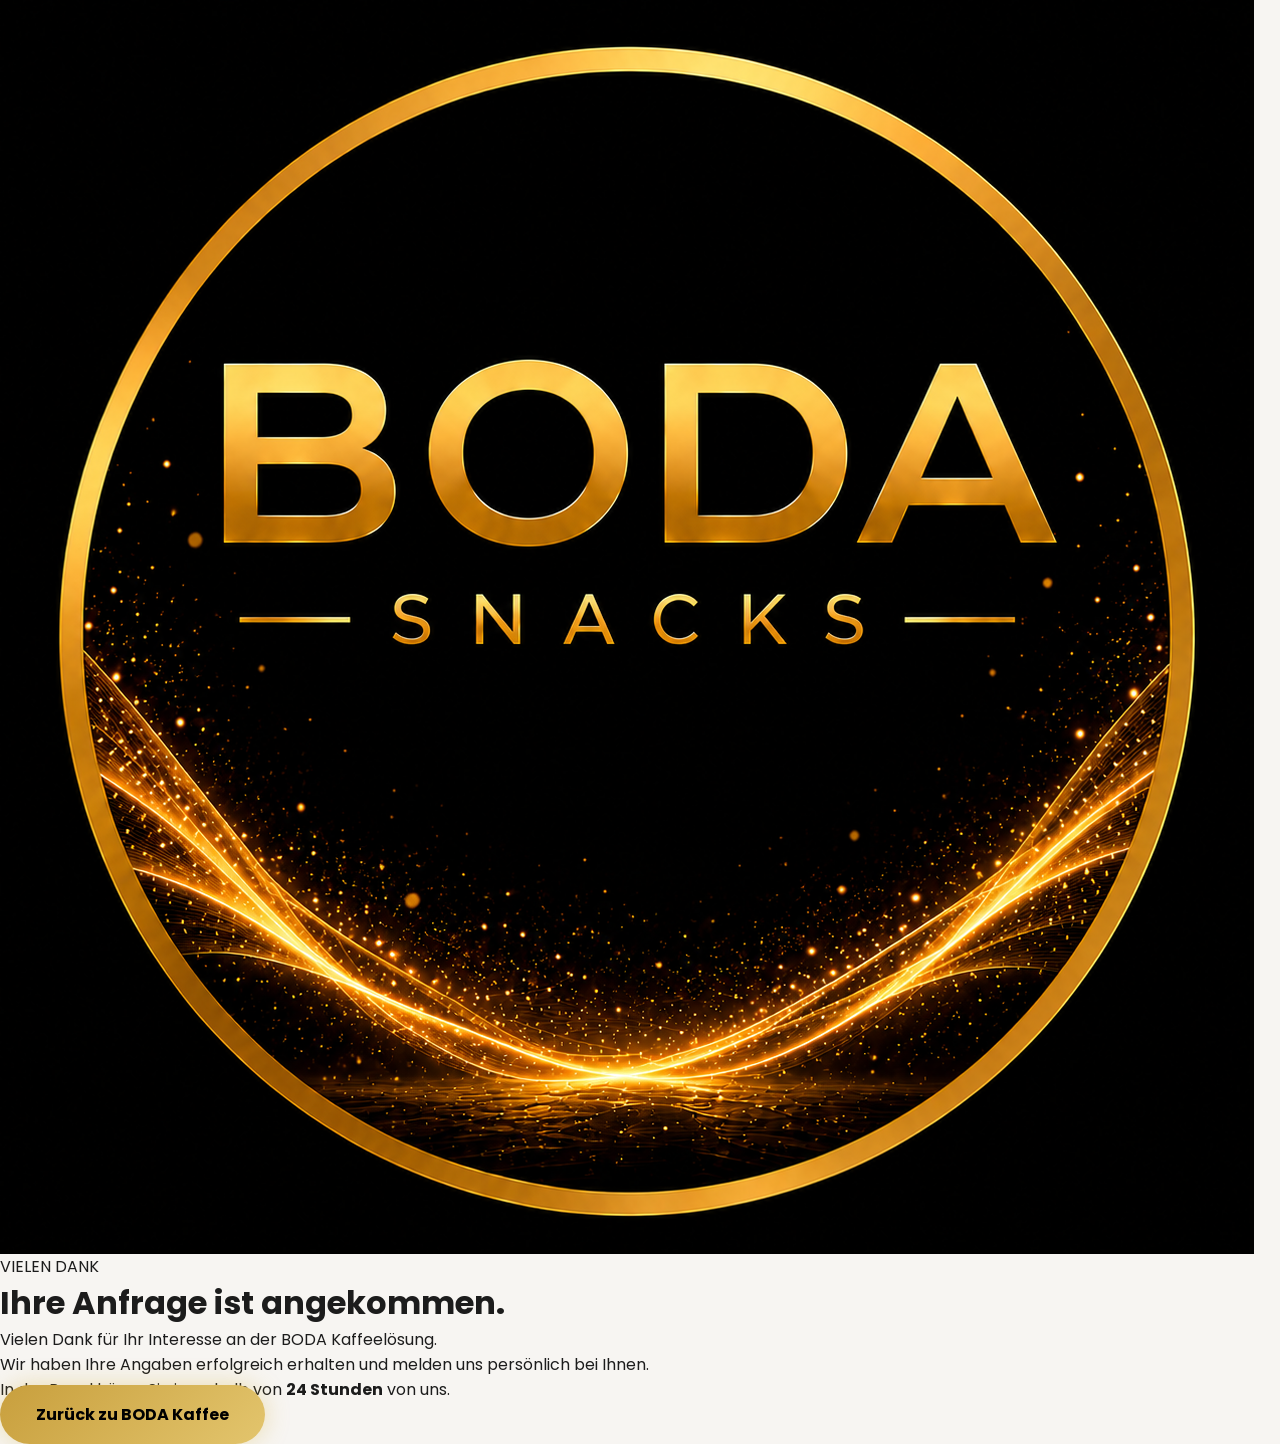
==== danke.html @ 067dc079 "Create danke.html" ====
<!DOCTYPE html>
<html lang="de">

<head>
    <meta charset="UTF-8">
    <meta name="viewport" content="width=device-width, initial-scale=1.0">

    <title>Vielen Dank | BODA Snacks Kaffee</title>

    <link rel="stylesheet" href="css/style.css">

    <link rel="preconnect" href="https://fonts.googleapis.com">
    <link rel="preconnect" href="https://fonts.gstatic.com" crossorigin>

    <link
        href="https://fonts.googleapis.com/css2?family=Poppins:wght@300;400;500;600;700;800&display=swap"
        rel="stylesheet">
</head>

<body>

    <main class="thank-you">

        <img
            src="logo.png"
            alt="BODA Snacks"
            class="thank-you-logo">

        <span class="thank-you-label">
            VIELEN DANK
        </span>

        <h1>
            Ihre Anfrage ist angekommen.
        </h1>

        <p>
            Vielen Dank für Ihr Interesse an der
            BODA Kaffeelösung.
        </p>

        <p>
            Wir haben Ihre Angaben erfolgreich erhalten
            und melden uns persönlich bei Ihnen.
        </p>

        <div class="thank-you-note">
            In der Regel hören Sie innerhalb von
            <strong>24 Stunden</strong> von uns.
        </div>

        <a
            href="index.html"
            class="btn-gold">
            Zurück zu BODA Kaffee
        </a>

    </main>

</body>
</html>
---- css/style.css ----
/* ========= RESET ========= */

*{
    margin:0;
    padding:0;
    box-sizing:border-box;
}

html{
    scroll-behavior:smooth;
}

body{

    font-family:'Poppins',sans-serif;

    background:#F7F5F2;

    color:#1C1C1C;

    overflow-x:hidden;

}

/* ========= FARBEN ========= */

:root{

    --gold:#C8A54B;
    --gold-light:#E5C870;

    --black:#171717;
    --white:#FFFFFF;

    --bg:#F7F5F2;
    --section:#FFFFFF;
    --section2:#F2EFE9;

    --text:#1F1F1F;
    --text-light:#6B6B6B;

}

/* ========= CONTAINER ========= */

.container{

    width:min(1200px,90%);
    margin:auto;

}

section{

    padding:140px 0;

}

a{

    text-decoration:none;

}

img{

    max-width:100%;
    display:block;

}

/* ===========================
   HERO
=========================== */

.hero{
    position:relative;
    min-height:100vh;
    padding:140px 0 80px;
}

.hero::before{

content:"";

position:absolute;

right:-250px;

top:-200px;

width:700px;

height:700px;

background:radial-gradient(circle,
rgba(212,175,55,.18) 0%,
transparent 70%);

filter:blur(80px);

pointer-events:none;

z-index:1;

}

.hero-video{
    position:absolute;
    inset:0;
    width:100%;
    height:100%;
    object-fit:cover;
    display:block;
    z-index:0;
    pointer-events:none;
    animation:heroZoom 20s ease-in-out infinite alternate;
}

.hero-overlay{
    position:absolute;
    inset:0;
    z-index:1;

    background:
    linear-gradient(
        to right,
        rgba(0,0,0,.35) 0%,
        rgba(0,0,0,.20) 45%,
        rgba(0,0,0,.10) 100%
    );
}

.navbar{
    position:fixed !important;
    top:20px;
    left:50%;
    transform:translateX(-50%);

    z-index:99999 !important;

    width:min(1200px,94%);
    background:rgba(10,10,10,.90);
    backdrop-filter:blur(18px);

    padding:18px 25px;
    border-radius:70px;
    border:1px solid rgba(255,255,255,.08);

    display:flex !important;
    align-items:center !important;
    flex-wrap:nowrap !important;
}

.logo img{
    height:55px;
}

.nav-links{
    display:flex;
    align-items:center;
    gap:40px;
    list-style:none;

    margin-left:auto;
    margin-right:30px;

    flex:0 0 auto;
}

.nav-links a{
    color:white;
    font-weight:500;
    transition:.3s;
}

.nav-links a:hover{
    color:var(--gold);
}

.btn-nav{
    display:flex !important;
    align-items:center;
    justify-content:center;

    flex:0 0 auto !important;

    background:var(--gold);
    color:#000;

    padding:14px 28px;
    border-radius:40px;

    font-weight:700;
    white-space:nowrap;

    margin:0 !important;
    position:static !important;

    z-index:100000 !important;
}

.hero-content{

    position:relative;
    z-index:5;

    display:flex;
    flex-direction:column;
    justify-content:center;

    max-width:760px;

    padding:60px;

    background:rgba(255,255,255,.06);

    backdrop-filter:blur(18px);

    border:1px solid rgba(255,255,255,.08);

    border-radius:35px;

    box-shadow:0 30px 80px rgba(0,0,0,.30);

    animation:heroFade 1.3s ease;
border-left:5px solid var(--gold);
}
.hero-badge{

display:inline-flex;

align-items:center;

gap:10px;

width:max-content;

padding:14px 26px;

border-radius:60px;

background:rgba(200,165,75,.18);

border:1px solid rgba(200,165,75,.30);

color:#fff;

font-weight:600;

margin-bottom:35px;

}

.hero h1{

color:#fff;

font-size:clamp(58px,7vw,92px);

font-weight:800;

line-height:1.05;

letter-spacing:-2px;

max-width:900px;

margin-bottom:35px;

}

.hero p{

font-size:22px;

line-height:1.9;

max-width:720px;

color:#ececec;

margin-bottom:50px;

}
.hero-buttons{

display:flex;

gap:20px;

flex-wrap:wrap;

margin-top:15px;

}

.btn-gold{
    background:linear-gradient(
        135deg,
        #c89f3d,
        #e3c56d
    );
    color:black;
    padding:18px 36px;
    border-radius:50px;
    font-weight:700;

    margin-top:25px;

    box-shadow:0 0 25px rgba(212,175,55,.35);
    transition:.35s;
}

.btn-gold:hover{

transform:translateY(-6px) scale(1.03);

box-shadow:0 20px 45px rgba(212,175,55,.45);

}

.btn-outline{

padding:18px 38px;

border-radius:50px;

border:2px solid rgba(255,255,255,.35);

color:white;

transition:.35s;

}

.btn-outline:hover{

background:white;

color:#111;

}


/* ===========================
   VORTEILE
=========================== */

.benefits{

background:var(--section);

}

.section-title{

    text-align:center;
    max-width:800px;
    margin:0 auto 70px;

}

.section-title span{

    color:var(--gold);
    font-weight:700;
    text-transform:uppercase;
    letter-spacing:2px;

}

.section-title h2{

    font-size:48px;
    margin:20px 0;

}

.section-title p{

    color:#bdbdbd;
    font-size:18px;
    line-height:1.8;

}

.benefit-grid{

    display:grid;
    grid-template-columns:repeat(auto-fit,minmax(260px,1fr));
    gap:30px;

}

.benefit-card{

    background:#ffffff;

    border:1px solid #ebe6db;

    border-radius:24px;

    padding:45px;

    transition:all .4s ease;

    box-shadow:0 15px 35px rgba(0,0,0,.05);

}

.benefit-card:hover{

    transform:translateY(-12px);

    border-color:var(--gold);

    box-shadow:0 0 35px rgba(212,175,55,.18);
    rotate:1deg;
}

.benefit-icon{

    font-size:48px;
    margin-bottom:20px;

}
/* ===========================
LUCIDE ICONS
=========================== */

.benefit-icon svg{

width:52px;

height:52px;

stroke:var(--gold);

stroke-width:1.8;

}
.benefit-card h3{

    margin-bottom:15px;
    color:var(--gold);

}

.benefit-card p{

    color:#d0d0d0;
    line-height:1.8;

}
/* ===========================
   COFFEE SHOWCASE
=========================== */

.coffee-showcase{

background:#0b0b0b;

}

.showcase-grid{

    display:grid;

    grid-template-columns:1fr 1fr;

    align-items:center;

    gap:80px;

}

.showcase-image{

    text-align:center;

}

.showcase-image img{

    width:100%;
    border-radius:26px;
    max-width:500px;

    transition:.5s;

    filter:drop-shadow(0 35px 40px rgba(0,0,0,.45));

}

.showcase-image img:hover{

    transform:scale(1.05);

}

.showcase-content p{
    color:#F2F2F2;
    line-height:1.9;
    margin-bottom:40px;
    font-size:18px;
}

.showcase-content h2{
    font-size:52px;
    margin:20px 0;
    color:#FFFFFF;
}

.showcase-content p{
    color:#F2F2F2;
    line-height:1.9;
    margin-bottom:40px;
    font-size:18px;
}

.coffee-list div{
    background:#171717;
    color:#FFFFFF;
    border-radius:12px;
    padding:18px;
    border:1px solid rgba(212,175,55,.30);
    font-weight:500;
}

.coffee-list{
    display:grid;
    grid-template-columns:repeat(2,1fr);
    gap:18px;
    margin-bottom:65px;
}


@media(max-width:900px){

.showcase-grid{

grid-template-columns:1fr;

}

.showcase-content{

text-align:center;

}
.coffee-list{
        grid-template-columns:1fr;
        gap:10px;
        margin-bottom:20px;
    }

}
/* ===========================
   STATS
=========================== */

.stats{

background:var(--section);
    padding:90px 0;

}

.stats-grid{

    display:grid;
    grid-template-columns:repeat(4,1fr);
    gap:30px;

}

.stat{

    text-align:center;
    background:white;
    padding:40px;
    border-radius:20px;
    border:1px solid rgba(212,175,55,.12);

}

.stat h2{

    color:var(--gold);
    font-size:54px;
    margin-bottom:10px;

}

.stat p{

    color:#cfcfcf;
    font-size:18px;

}

@media(max-width:900px){

.stats-grid{

grid-template-columns:repeat(2,1fr);

}

}

@media(max-width:600px){

.stats-grid{

grid-template-columns:1fr;

}

}
/* ===========================
   PROCESS
=========================== */

.process{

background:var(--section2);

}

.process-grid{

    display:grid;

    grid-template-columns:repeat(auto-fit,minmax(280px,1fr));

    gap:35px;

}

.process-card{

    background:#ffffff;

    border:1px solid #ebe6db;

    border-radius:24px;

    padding:45px;

    transition:all .4s ease;

    box-shadow:0 15px 35px rgba(0,0,0,.05);

}

.process-card:hover{

    transform:translateY(-12px);

    border-color:var(--gold);

    box-shadow:0 0 35px rgba(212,175,55,.18);
    rotate:-1deg;
}

.number{

    width:70px;

    height:70px;

    border-radius:50%;

    background:var(--gold);

    color:#000;

    display:flex;

    justify-content:center;

    align-items:center;

    font-size:30px;

    font-weight:700;

    margin:0 auto 25px;

}

.process-card h3{

    color:var(--gold);

    margin-bottom:15px;

    font-size:26px;

}

.process-card p{

  color:var(--text);

    line-height:1.8;

}

/* ===========================
   CONFIGURATOR
=========================== */

.configurator{

    background:var(--section);

    padding:100px 0;

}


/* ===========================
   LAYOUT
=========================== */

.configurator-layout{

    display:grid;

    grid-template-columns:
        minmax(0,1.35fr)
        minmax(320px,.65fr);

    gap:35px;

    margin-top:60px;

    align-items:start;

}


/* ===========================
   LINKES FORMULAR
=========================== */

.configurator-form{

    background:#ffffff;

    border:1px solid rgba(0,0,0,.08);

    border-radius:28px;

    padding:45px;

    box-shadow:
        0 20px 60px rgba(0,0,0,.08);

}


/* ===========================
   FORTSCHRITT
=========================== */

.config-progress{

    margin-bottom:45px;

}


.progress-top{

    display:flex;

    justify-content:space-between;

    align-items:center;

    margin-bottom:10px;

    font-size:13px;

    font-weight:600;

    color:#777;

}


.progress-bar{

    width:100%;

    height:6px;

    background:#eeeeee;

    border-radius:20px;

    overflow:hidden;

}


.progress-fill{

    width:16.66%;

    height:100%;

    background:var(--gold);

    border-radius:20px;

    transition:width .4s ease;

}


/* ===========================
   SCHRITTE
=========================== */

.config-step{

    display:none;

    animation:
        configFade .4s ease;

}


.config-step.active{

    display:block;

}


@keyframes configFade{

    from{

        opacity:0;

        transform:translateY(10px);

    }

    to{

        opacity:1;

        transform:translateY(0);

    }

}


/* ===========================
   SCHRITT TEXT
=========================== */

.step-number{

    display:inline-block;

    color:var(--gold);

    font-size:12px;

    font-weight:700;

    letter-spacing:2px;

    margin-bottom:10px;

}


.config-step h3{

    font-size:32px;

    line-height:1.2;

    color:#222;

    margin-bottom:12px;

}


.step-description{

    color:#777;

    font-size:15px;

    line-height:1.6;

    margin-bottom:30px;

}


/* ===========================
   AUSWAHL BUTTONS
=========================== */

.option-grid{

    display:grid;

    grid-template-columns:
        repeat(2,1fr);

    gap:14px;

}


.config-option{

    width:100%;

    text-align:left;

    background:#fafafa;

    border:1px solid #e5e5e5;

    border-radius:16px;

    padding:20px;

    cursor:pointer;

    transition:
        all .25s ease;

    font-family:
        'Poppins',
        sans-serif;

}


.config-option strong{

    display:block;

    color:#222;

    font-size:18px;

    margin-bottom:5px;

}


.config-option span{

    color:#888;

    font-size:13px;

}


.config-option:hover{

    border-color:var(--gold);

    transform:translateY(-2px);

}


.config-option.selected{

    background:#171717;

    border-color:#171717;

}


.config-option.selected strong{

    color:var(--gold);

}


.config-option.selected span{

    color:#ddd;

}


/* ===========================
   CHECKBOXEN
=========================== */

.checkbox-grid{

    display:grid;

    grid-template-columns:
        repeat(2,1fr);

    gap:12px;

}


.config-checkbox{

    position:relative;

    display:flex;

    align-items:center;

    gap:12px;

    background:#fafafa;

    border:1px solid #e5e5e5;

    border-radius:14px;

    padding:15px;

    cursor:pointer;

    transition:
        .25s ease;

}


.config-checkbox input{

    position:absolute;

    opacity:0;

    pointer-events:none;

}


.checkmark{

    width:23px;

    height:23px;

    border:1px solid #ccc;

    border-radius:7px;

    display:flex;

    align-items:center;

    justify-content:center;

    color:transparent;

    font-size:13px;

    font-weight:700;

    flex-shrink:0;

}


.config-checkbox input:checked
+ .checkmark{

    background:var(--gold);

    border-color:var(--gold);

    color:#111;

}


.config-checkbox:has(
    input:checked
){

    border-color:var(--gold);

    background:#fffaf0;

}


.checkbox-text{

    font-size:14px;

    color:#333;

}


/* ===========================
   NAVIGATION
=========================== */

.config-navigation{

    display:flex;

    justify-content:space-between;

    align-items:center;

    gap:15px;

    margin-top:40px;

    padding-top:30px;

    border-top:1px solid #eeeeee;

}


.config-back,
.config-next{

    border:none;

    border-radius:10px;

    padding:14px 22px;

    font-family:
        'Poppins',
        sans-serif;

    font-weight:600;

    cursor:pointer;

    transition:
        .25s ease;

}


.config-back{

    background:#f1f1f1;

    color:#555;

}


.config-back:hover:not(:disabled){

    background:#e5e5e5;

}


.config-back:disabled{

    opacity:.4;

    cursor:not-allowed;

}


.config-next{

    background:#171717;

    color:white;

}


.config-next:hover{

    background:var(--gold);

    color:#111;

    transform:translateX(3px);

}


/* ===========================
   RECHTE BODA BOX
=========================== */

.configurator-summary{

    background:#171717;

    border-radius:28px;

    color:white;

    overflow:hidden;

    position:sticky;

    top:120px;

}


.summary-inner{

    padding:40px;

}


.summary-eyebrow{

    display:block;

    color:var(--gold);

    font-size:11px;

    font-weight:700;

    letter-spacing:2px;

    margin-bottom:12px;

}


.summary-inner h3{

    font-size:34px;

    line-height:1.2;

    margin-bottom:15px;

}


.summary-intro{

    color:#aaa;

    line-height:1.7;

    font-size:15px;

    margin-bottom:30px;

}


/* ===========================
   LEISTUNGEN
=========================== */

.summary-points{

    display:flex;

    flex-direction:column;

    gap:16px;

}


.summary-point{

    display:flex;

    align-items:center;

    gap:14px;

}


.summary-icon{

    width:40px;

    height:40px;

    border-radius:11px;

    background:#242424;

    display:flex;

    align-items:center;

    justify-content:center;

    flex-shrink:0;

}


.summary-icon svg{

    width:19px;

    height:19px;

    stroke:var(--gold);

}


.summary-point strong{

    display:block;

    font-size:14px;

    margin-bottom:3px;

}


.summary-point span{

    display:block;

    color:#777;

    font-size:12px;

}


/* ===========================
   BADGE
=========================== */

.summary-badge{

    margin-top:30px;

    padding:18px;

    border-radius:15px;

    border:
        1px solid
        rgba(200,165,75,.3);

    background:
        rgba(200,165,75,.07);

}


.summary-badge strong{

    color:var(--gold);

    font-size:18px;

}


.summary-badge span{

    display:block;

    color:white;

    font-size:18px;

}


/* ===========================
   KAFFEE VISUAL
=========================== */

.summary-visual{

    height:170px;

    position:relative;

    margin:
        25px -40px -40px;

    overflow:hidden;

    background:
        radial-gradient(
            circle at center,
            rgba(200,165,75,.18),
            transparent 65%
        );

}


/* ===========================
   TASSE
=========================== */

.coffee-cup{

    position:absolute;

    left:50%;

    bottom:25px;

    transform:
        translateX(-50%);

    width:95px;

    height:70px;

    border:
        4px solid #ddd;

    border-top:none;

    border-radius:
        0 0 30px 30px;

}


.coffee-liquid{

    position:absolute;

    left:7px;

    right:7px;

    top:8px;

    height:18px;

    background:#3b2416;

    border-radius:50%;

}


.coffee-cup::after{

    content:"";

    position:absolute;

    right:-30px;

    top:8px;

    width:27px;

    height:35px;

    border:
        4px solid #ddd;

    border-left:none;

    border-radius:
        0 20px 20px 0;

}


/* ===========================
   DAMPF
=========================== */

.coffee-steam{

    position:absolute;

    bottom:73px;

    width:3px;

    height:40px;

    background:
        rgba(255,255,255,.25);

    border-radius:50%;

    animation:
        steam 2s infinite
        ease-in-out;

}


.steam-one{

    left:30px;

}


.steam-two{

    left:55px;

    animation-delay:.7s;

}


@keyframes steam{

    0%,
    100%{

        opacity:0;

        transform:
            translateY(8px);

    }

    50%{

        opacity:1;

        transform:
            translateY(-5px);

    }

}


/* ===========================
   KAFFEEBOHNEN
=========================== */

.coffee-beans span{

    position:absolute;

    width:15px;

    height:10px;

    background:#4a2b1b;

    border-radius:50%;

}


.coffee-beans span:nth-child(1){

    left:22%;

    bottom:35px;

    transform:rotate(25deg);

}


.coffee-beans span:nth-child(2){

    left:30%;

    bottom:55px;

    transform:rotate(-20deg);

}


.coffee-beans span:nth-child(3){

    right:25%;

    bottom:42px;

    transform:rotate(35deg);

}


.coffee-beans span:nth-child(4){

    right:18%;

    bottom:65px;

    transform:rotate(-15deg);

}


.coffee-beans span:nth-child(5){

    left:18%;

    bottom:75px;

    transform:rotate(40deg);

}


/* ===========================
   ABSCHLUSS
=========================== */

.config-complete{

    display:none;

    text-align:center;

    max-width:700px;

    margin:
        40px auto 0;

    padding:
        55px 30px;

    background:#171717;

    color:white;

    border-radius:28px;

    animation:
        configFade .5s ease;

}


.config-complete.visible{

    display:block;

}


.complete-icon{

    width:60px;

    height:60px;

    margin:
        0 auto 20px;

    display:flex;

    align-items:center;

    justify-content:center;

    border-radius:50%;

    background:var(--gold);

    color:#111;

    font-size:28px;

    font-weight:700;

}


.config-complete > span{

    color:var(--gold);

    font-size:11px;

    font-weight:700;

    letter-spacing:2px;

}


.config-complete h3{

    font-size:32px;

    margin:12px 0;

}


.config-complete p{

    color:#aaa;

    line-height:1.7;

    max-width:550px;

    margin:
        0 auto 25px;

}


/* ===========================
   TABLET
=========================== */

@media(max-width:900px){

    .configurator-layout{

        grid-template-columns:1fr;

    }


    .configurator-summary{

        position:relative;

        top:auto;

        order:-1;

    }

}


/* ===========================
   MOBILE
=========================== */

@media(max-width:650px){

    .configurator{

        padding:70px 0;

    }


    .configurator-form{

        padding:25px;

        border-radius:22px;

    }


    .summary-inner{

        padding:30px;

    }


    .summary-visual{

        margin-left:-30px;

        margin-right:-30px;

        margin-bottom:-30px;

    }


    .config-step h3{

        font-size:26px;

    }


    .option-grid,
    .checkbox-grid{

        grid-template-columns:1fr;

    }


    .config-navigation{

        flex-direction:column-reverse;

        align-items:stretch;

    }


    .config-back,
    .config-next{

        width:100%;

        text-align:center;

    }

}
/* ===========================
   TRUST
=========================== */

.trust{

background:var(--section2);

}

.logo-grid{

    display:grid;

    grid-template-columns:repeat(auto-fit,minmax(180px,1fr));

    gap:30px;

    margin-top:60px;

}

.logo-box{

    height:120px;

    background:#ffffff;

    border-radius:24px;

    border:1px solid #ebe6db;

    display:flex;

    justify-content:center;

    align-items:center;

    color:#777;

    font-size:20px;

    transition:.35s;

    box-shadow:0 10px 25px rgba(0,0,0,.04);

}

.logo-box:hover{

    transform:translateY(-8px);

    border-color:var(--gold);

}
/* ===========================
   CTA
=========================== */

.cta{

background:var(--section);

}

.cta-grid{

display:grid;

grid-template-columns:1fr 1fr;

gap:70px;

align-items:center;

}

.cta-text span{

color:var(--gold);

font-weight:700;

text-transform:uppercase;

}

.cta-text h2{

font-size:52px;

margin:20px 0;

}

.cta-text p{

color:#d2d2d2;

line-height:1.8;

margin-bottom:35px;

}

.cta-list{

list-style:none;

}

.cta-list li{

margin:18px 0;

font-size:18px;

}

.contact-form{

display:flex;

flex-direction:column;

gap:20px;

}

.contact-form input,
.contact-form textarea{

background:#1b1b1b;

border:1px solid rgba(212,175,55,.15);

padding:18px;

border-radius:14px;

color:white;

font-size:16px;

}

.contact-form input:focus,
.contact-form textarea:focus{

outline:none;

border-color:var(--gold);

}

.contact-form button{

cursor:pointer;

border:none;

}

@media(max-width:900px){

.cta-grid{

grid-template-columns:1fr;

}

}
/* ===========================
   FOOTER
=========================== */

.footer{

background:#080808;

padding:80px 0 20px;

border-top:1px solid rgba(212,175,55,.12);

}

.footer-grid{

display:grid;

grid-template-columns:2fr 1fr 1fr 1fr;

gap:50px;

}

.footer-logo{

height:60px;

margin-bottom:25px;

}

.footer h4{

margin-bottom:20px;

color:var(--gold);

}

.footer p{

color:#bfbfbf;

line-height:1.8;

}

.footer a{

display:block;

margin:12px 0;

color:#bfbfbf;

transition:.3s;

}

.footer a:hover{

color:var(--gold);

}

.copyright{

text-align:center;

margin-top:60px;

padding-top:25px;

border-top:1px solid rgba(255,255,255,.08);

color:#777;

font-size:15px;

}

@media(max-width:900px){

.footer-grid{

grid-template-columns:1fr;

text-align:center;

}

.footer-logo{

margin:auto auto 25px;

}

}
/* ===========================
SCROLL ANIMATION
=========================== */

.hidden{

opacity:0;

transform:translateY(80px);

transition:all .9s ease;

}

.show{

opacity:1;

transform:translateY(0);

}
@keyframes heroFade{

from{

opacity:0;

transform:translateY(50px);

}

to{

opacity:1;

transform:translateY(0);

}
}
/* ===========================
NAVBAR SCROLL
=========================== */

.navbar{

    transition:all .4s ease;

}

.navbar-scroll{

    padding:14px 30px;

    background:rgba(8,8,8,.92);

    box-shadow:0 15px 35px rgba(0,0,0,.35);

}
.section-title h2{

    position:relative;

    display:inline-block;

}

.section-title h2::after{

    content:"";

    position:absolute;

    left:50%;

    transform:translateX(-50%);

    bottom:-18px;

    width:90px;

    height:4px;

    border-radius:20px;

    background:var(--gold);

}
/* ===========================
HAMBURGER
=========================== */

.hamburger{

display:none;

flex-direction:column;

gap:6px;

cursor:pointer;

}

.hamburger span{

width:28px;

height:3px;

background:white;

border-radius:20px;

transition:.3s;

}

@media(max-width:950px){

.nav-links{

display:none;

}

.btn-nav{

display:none;

}

.hamburger{

display:flex;

}
}
.mobile-open{

display:flex !important;

position:absolute;

top:90px;

left:0;

right:0;

background:#111;

padding:35px;

flex-direction:column;

text-align:center;

border-radius:20px;

gap:25px;

}
::selection{

background:var(--gold);

color:black;

}
::selection{

background:var(--gold);

color:black;

}
::-webkit-scrollbar{

width:12px;

}

::-webkit-scrollbar-track{

background:#111;

}

::-webkit-scrollbar-thumb{

background:var(--gold);

border-radius:50px;

}

::-webkit-scrollbar-thumb:hover{

background:#e2bf54;

}
@keyframes heroZoom{

0%{

transform:scale(1);

}

100%{

transform:scale(1.08);

}

}
.scroll-indicator{

position:absolute;

left:50%;

bottom:35px;

transform:translateX(-50%);

width:32px;

height:56px;

border:2px solid white;

border-radius:30px;

display:flex;

justify-content:center;

padding-top:10px;

z-index:20;

}

.scroll-indicator span{

width:6px;

height:12px;

background:white;

border-radius:20px;

animation:scrollDown 2s infinite;

}
button,
a{

transition:all .35s ease;

}
@keyframes scrollDown{

0%{

transform:translateY(0);

opacity:1;

}

100%{

transform:translateY(20px);

opacity:0;

}

}
/* ===========================
   TRUST – BODA PLATZHALTER
=========================== */

.boda-placeholder{

    display:flex;

    align-items:center;

    justify-content:center;

}


.boda-placeholder img{

    width:70px;

    height:70px;

    object-fit:contain;

    opacity:.55;

}


.trust-placeholder-text{

    text-align:center;

    margin-top:35px;

}


.trust-placeholder-text strong{

    display:block;

    font-size:16px;

    margin-bottom:6px;

}


.trust-placeholder-text span{

    display:block;

    color:#999;

    font-size:13px;

}
/* ===========================
   TRUST LOGOS – KORREKTUR
=========================== */

.trust .logo-box.boda-placeholder {
    display: flex;
    align-items: center;
    justify-content: center;
    overflow: hidden;
    height: 100px;
}

.trust .logo-box.boda-placeholder img {
    width: 65px !important;
    height: 65px !important;
    max-width: 65px !important;
    max-height: 65px !important;
    object-fit: contain;
    display: block;
    opacity: 0.55;
}
/* ===========================
   KONFIGURATOR – SERVICEPAUSCHALE
=========================== */

.config-price {
    margin: 35px auto 10px;
    padding: 24px 30px;
    max-width: 520px;
    text-align: center;
    border: 1px solid rgba(212, 167, 55, 0.35);
    border-radius: 18px;
    background: rgba(20, 20, 20, 0.04);
}

.config-price span {
    display: block;
    font-size: 14px;
    margin-bottom: 8px;
    font-weight: 600;
}

.config-price strong {
    display: block;
    font-size: 32px;
    margin-bottom: 10px;
}

.config-price small {
    display: block;
    font-size: 13px;
    line-height: 1.6;
    opacity: 0.7;
}

.config-service-price {
    display: block;
    width: 100%;
    margin: 30px 0;
    padding: 22px;
    text-align: center;
    border: 1px solid rgba(212, 167, 55, 0.35);
    border-radius: 18px;
    box-sizing: border-box;
}

.config-service-price span {
    display: block;
    margin-bottom: 8px;
    font-size: 14px;
    font-weight: 600;
}

.config-service-price strong {
    display: block;
    margin-bottom: 8px;
    font-size: 32px;
}

.config-service-price small {
    display: block;
    font-size: 13px;
    line-height: 1.5;
    opacity: 0.7;
}
.config-service-price {
    width: 100%;
    max-width: 520px;
    margin: 30px auto;
    padding: 24px 28px;
    text-align: center;
    border: 1px solid rgba(212, 167, 55, 0.35);
    border-radius: 18px;
    box-sizing: border-box;
}

.config-service-price span {
    display: block;
    font-size: 14px;
    font-weight: 600;
    margin-bottom: 8px;
}

.config-service-price strong {
    display: block;
    font-size: 32px;
    line-height: 1.2;
    margin-bottom: 10px;
}

.config-service-price small {
    display: block;
    font-size: 13px;
    line-height: 1.5;
    opacity: 0.7;
}
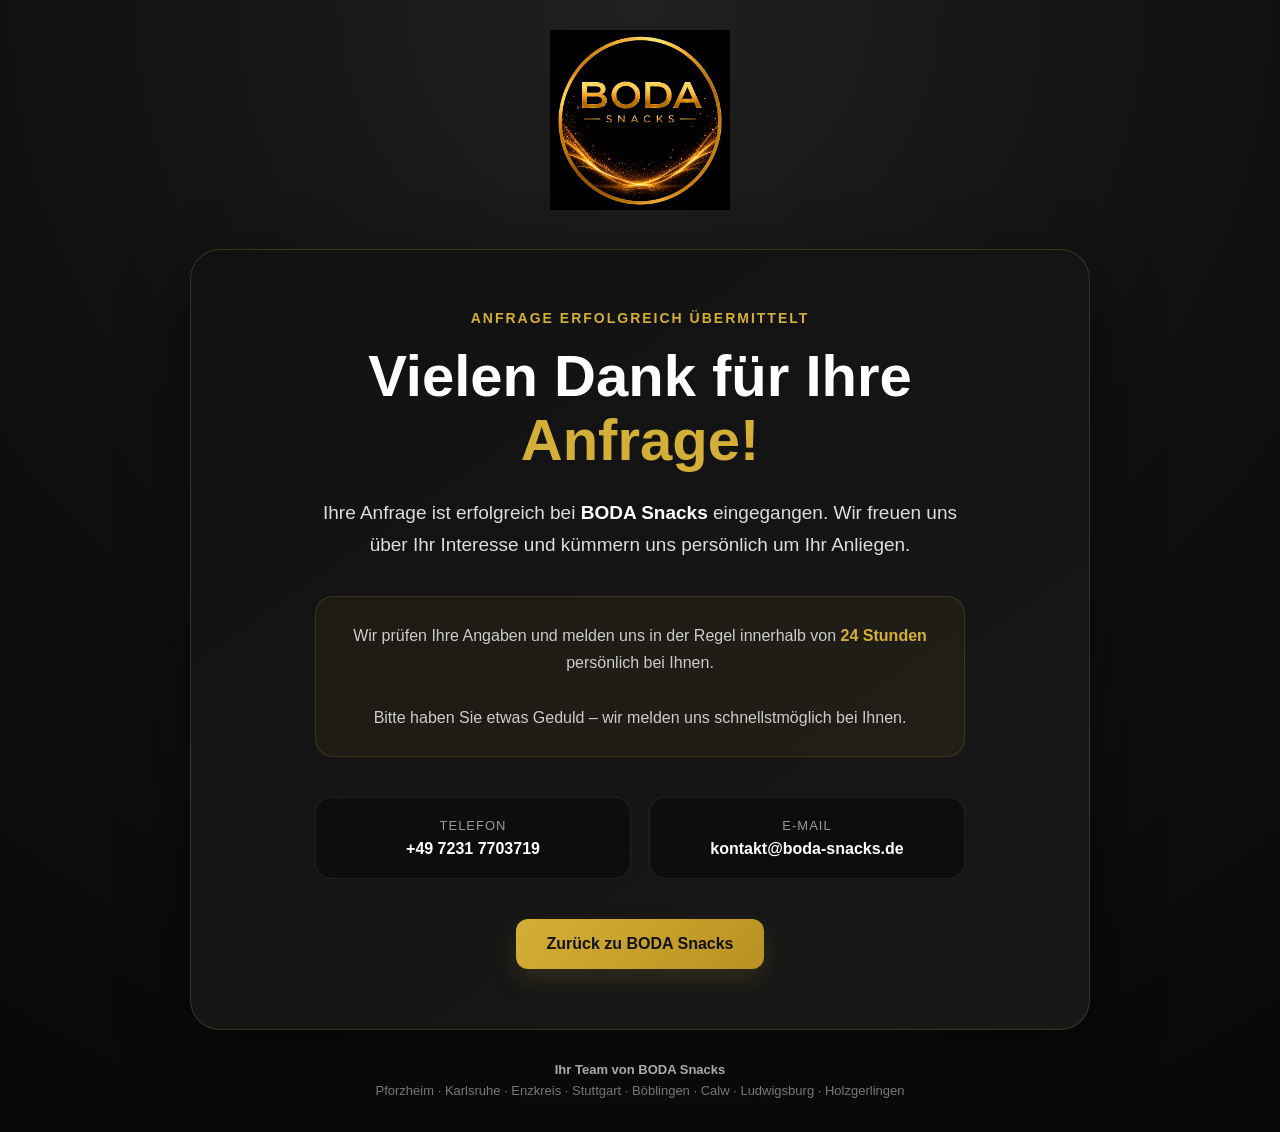
==== commit 8308c92f: "Update danke.html" ====
--- a/danke.html
+++ b/danke.html
@@ -1,59 +1,575 @@
 <!DOCTYPE html>
 <html lang="de">
-
 <head>
     <meta charset="UTF-8">
-    <meta name="viewport" content="width=device-width, initial-scale=1.0">
-
-    <title>Vielen Dank | BODA Snacks Kaffee</title>
-
-    <link rel="stylesheet" href="css/style.css">
-
-    <link rel="preconnect" href="https://fonts.googleapis.com">
-    <link rel="preconnect" href="https://fonts.gstatic.com" crossorigin>
-
-    <link
-        href="https://fonts.googleapis.com/css2?family=Poppins:wght@300;400;500;600;700;800&display=swap"
-        rel="stylesheet">
+
+    <meta
+        name="viewport"
+        content="width=device-width, initial-scale=1.0">
+
+    <title>Vielen Dank für Ihre Anfrage | BODA Snacks</title>
+
+    <meta
+        name="description"
+        content="Vielen Dank für Ihre Anfrage bei BODA Snacks. Wir melden uns in der Regel innerhalb von 24 Stunden persönlich bei Ihnen.">
+
+    <style>
+
+        /* ==========================================
+           GRUNDLAYOUT
+        ========================================== */
+
+        * {
+            box-sizing: border-box;
+            margin: 0;
+            padding: 0;
+        }
+
+        html {
+            scroll-behavior: smooth;
+        }
+
+        body {
+            font-family:
+                Arial,
+                Helvetica,
+                sans-serif;
+
+            background:
+                radial-gradient(
+                    circle at top,
+                    #202020 0%,
+                    #111 45%,
+                    #080808 100%
+                );
+
+            color: #fff;
+
+            min-height: 100vh;
+
+            display: flex;
+            align-items: center;
+            justify-content: center;
+
+            padding: 30px 20px;
+        }
+
+
+        /* ==========================================
+           CONTAINER
+        ========================================== */
+
+        .page {
+            width: 100%;
+            max-width: 900px;
+        }
+
+
+        /* ==========================================
+           LOGO
+        ========================================== */
+
+        .logo {
+            text-align: center;
+            margin-bottom: 35px;
+        }
+
+        .logo img {
+            width: 180px;
+            max-width: 70%;
+            height: auto;
+            display: inline-block;
+        }
+
+
+        /* ==========================================
+           HAUPTKARTE
+        ========================================== */
+
+        .thank-you-card {
+
+            background:
+                linear-gradient(
+                    145deg,
+                    #111,
+                    #181818
+                );
+
+            border:
+                1px solid
+                rgba(212,175,55,.20);
+
+            border-radius: 30px;
+
+            padding: 60px 55px;
+
+            text-align: center;
+
+            box-shadow:
+                0 25px 70px
+                rgba(0,0,0,.45);
+
+        }
+
+
+        /* ==========================================
+           GOLD LABEL
+        ========================================== */
+
+        .eyebrow {
+
+            color: #d4af37;
+
+            font-size: 14px;
+
+            font-weight: 700;
+
+            letter-spacing: 2px;
+
+            text-transform: uppercase;
+
+            margin-bottom: 18px;
+
+        }
+
+
+        /* ==========================================
+           ÜBERSCHRIFT
+        ========================================== */
+
+        h1 {
+
+            font-size: clamp(
+                34px,
+                6vw,
+                58px
+            );
+
+            line-height: 1.1;
+
+            margin-bottom: 25px;
+
+            font-weight: 800;
+
+        }
+
+        h1 span {
+            color: #d4af37;
+        }
+
+
+        /* ==========================================
+           TEXT
+        ========================================== */
+
+        .intro {
+
+            max-width: 650px;
+
+            margin: 0 auto 35px;
+
+            font-size: 19px;
+
+            line-height: 1.7;
+
+            color: #ddd;
+
+        }
+
+        .intro strong {
+            color: #fff;
+        }
+
+
+        /* ==========================================
+           BESTÄTIGUNG
+        ========================================== */
+
+        .confirmation {
+
+            max-width: 650px;
+
+            margin: 0 auto 40px;
+
+            padding: 25px 30px;
+
+            background:
+                rgba(212,175,55,.06);
+
+            border:
+                1px solid
+                rgba(212,175,55,.16);
+
+            border-radius: 18px;
+
+        }
+
+        .confirmation p {
+
+            color: #ccc;
+
+            font-size: 16px;
+
+            line-height: 1.7;
+
+        }
+
+        .confirmation strong {
+            color: #d4af37;
+        }
+
+
+        /* ==========================================
+           KONTAKT
+        ========================================== */
+
+        .contact-section {
+
+            display: grid;
+
+            grid-template-columns:
+                repeat(2, 1fr);
+
+            gap: 18px;
+
+            max-width: 650px;
+
+            margin: 0 auto 40px;
+
+        }
+
+        .contact-item {
+
+            padding: 20px;
+
+            background: #0d0d0d;
+
+            border:
+                1px solid
+                rgba(255,255,255,.08);
+
+            border-radius: 16px;
+
+        }
+
+        .contact-item .label {
+
+            display: block;
+
+            color: #999;
+
+            font-size: 13px;
+
+            margin-bottom: 7px;
+
+            text-transform: uppercase;
+
+            letter-spacing: 1px;
+
+        }
+
+        .contact-item a {
+
+            color: #fff;
+
+            text-decoration: none;
+
+            font-weight: 600;
+
+            font-size: 16px;
+
+        }
+
+        .contact-item a:hover {
+            color: #d4af37;
+        }
+
+
+        /* ==========================================
+           BUTTON
+        ========================================== */
+
+        .btn-primary {
+
+            display: inline-block;
+
+            padding:
+                16px 30px;
+
+            background:
+                linear-gradient(
+                    135deg,
+                    #d4af37,
+                    #b89220
+                );
+
+            color: #111;
+
+            text-decoration: none;
+
+            border-radius: 12px;
+
+            font-weight: 800;
+
+            font-size: 16px;
+
+            transition:
+                transform .2s ease,
+                box-shadow .2s ease;
+
+            box-shadow:
+                0 10px 25px
+                rgba(212,175,55,.15);
+
+        }
+
+        .btn-primary:hover {
+
+            transform:
+                translateY(-2px);
+
+            box-shadow:
+                0 15px 30px
+                rgba(212,175,55,.25);
+
+        }
+
+
+        /* ==========================================
+           FOOTER
+        ========================================== */
+
+        .footer {
+
+            text-align: center;
+
+            margin-top: 30px;
+
+            color: #777;
+
+            font-size: 13px;
+
+            line-height: 1.6;
+
+        }
+
+        .footer strong {
+            color: #aaa;
+        }
+
+
+        /* ==========================================
+           MOBILE
+        ========================================== */
+
+        @media (max-width: 700px) {
+
+            body {
+                padding:
+                    20px 15px;
+            }
+
+            .logo {
+                margin-bottom: 25px;
+            }
+
+            .logo img {
+                width: 150px;
+            }
+
+            .thank-you-card {
+
+                padding:
+                    40px 22px;
+
+                border-radius: 24px;
+
+            }
+
+            h1 {
+
+                font-size: 38px;
+
+            }
+
+            .intro {
+
+                font-size: 17px;
+
+                line-height: 1.65;
+
+            }
+
+            .confirmation {
+
+                padding:
+                    20px;
+
+            }
+
+            .contact-section {
+
+                grid-template-columns: 1fr;
+
+            }
+
+            .btn-primary {
+
+                width: 100%;
+
+                padding:
+                    16px 20px;
+
+            }
+
+        }
+
+    </style>
 </head>
 
+
 <body>
 
-    <main class="thank-you">
-
-        <img
-            src="logo.png"
-            alt="BODA Snacks"
-            class="thank-you-logo">
-
-        <span class="thank-you-label">
-            VIELEN DANK
-        </span>
-
-        <h1>
-            Ihre Anfrage ist angekommen.
-        </h1>
-
-        <p>
-            Vielen Dank für Ihr Interesse an der
-            BODA Kaffeelösung.
-        </p>
-
-        <p>
-            Wir haben Ihre Angaben erfolgreich erhalten
-            und melden uns persönlich bei Ihnen.
-        </p>
-
-        <div class="thank-you-note">
-            In der Regel hören Sie innerhalb von
-            <strong>24 Stunden</strong> von uns.
+    <main class="page">
+
+
+        <!-- =====================================
+             LOGO
+        ====================================== -->
+
+        <div class="logo">
+
+            <img
+                src="logo.png"
+                alt="BODA Snacks">
+
         </div>
 
-        <a
-            href="index.html"
-            class="btn-gold">
-            Zurück zu BODA Kaffee
-        </a>
+
+        <!-- =====================================
+             DANKESSEITE
+        ====================================== -->
+
+        <section class="thank-you-card">
+
+
+            <div class="eyebrow">
+                Anfrage erfolgreich übermittelt
+            </div>
+
+
+            <h1>
+                Vielen Dank für Ihre
+                <span>Anfrage!</span>
+            </h1>
+
+
+            <p class="intro">
+
+                Ihre Anfrage ist erfolgreich bei
+                <strong>BODA Snacks</strong>
+                eingegangen.
+
+                Wir freuen uns über Ihr Interesse
+                und kümmern uns persönlich um Ihr
+                Anliegen.
+
+            </p>
+
+
+            <!-- =====================================
+                 BESTÄTIGUNG
+            ====================================== -->
+
+            <div class="confirmation">
+
+                <p>
+
+                    Wir prüfen Ihre Angaben und melden
+                    uns in der Regel innerhalb von
+                    <strong>24 Stunden</strong>
+                    persönlich bei Ihnen.
+
+                    <br><br>
+
+                    Bitte haben Sie etwas Geduld –
+                    wir melden uns schnellstmöglich
+                    bei Ihnen.
+
+                </p>
+
+            </div>
+
+
+            <!-- =====================================
+                 KONTAKT
+            ====================================== -->
+
+            <div class="contact-section">
+
+
+                <div class="contact-item">
+
+                    <span class="label">
+                        Telefon
+                    </span>
+
+                    <a href="tel:+4972317703719">
+                        +49 7231 7703719
+                    </a>
+
+                </div>
+
+
+                <div class="contact-item">
+
+                    <span class="label">
+                        E-Mail
+                    </span>
+
+                    <a href="mailto:kontakt@boda-snacks.de">
+                        kontakt@boda-snacks.de
+                    </a>
+
+                </div>
+
+
+            </div>
+
+
+            <!-- =====================================
+                 ZURÜCK
+            ====================================== -->
+
+            <a
+                href="index.html"
+                class="btn-primary">
+
+                Zurück zu BODA Snacks
+
+            </a>
+
+
+        </section>
+
+
+        <!-- =====================================
+             FOOTER
+        ====================================== -->
+
+        <div class="footer">
+
+            <strong>
+                Ihr Team von BODA Snacks
+            </strong>
+
+            <br>
+
+            Pforzheim · Karlsruhe · Enzkreis · Stuttgart
+            · Böblingen · Calw · Ludwigsburg · Holzgerlingen
+
+        </div>
+
 
     </main>
 
